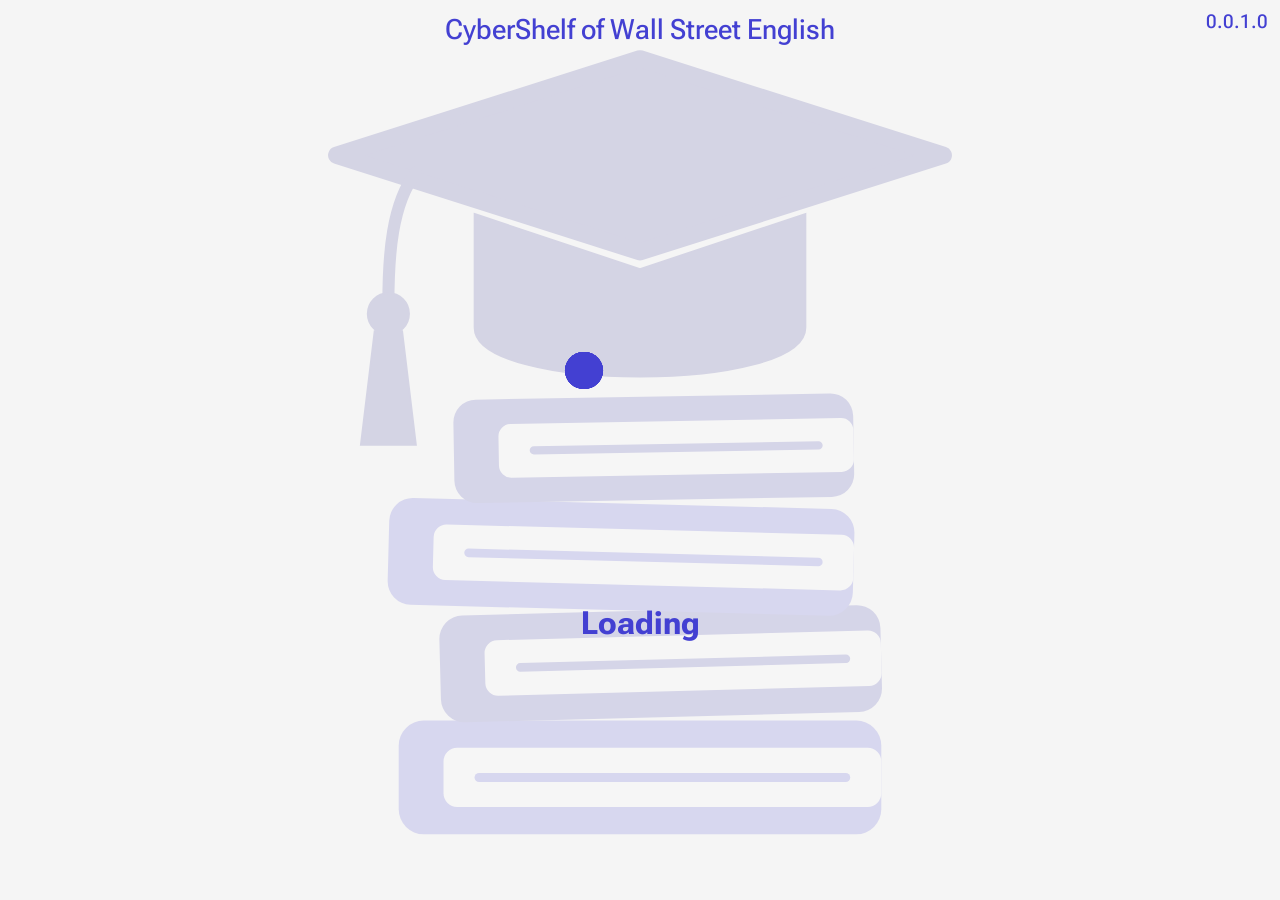
==== index.html @ a09a64a5 "Initial Commit" ====
<!doctype html>
<html lang="en">
  <head>
    <meta charset="utf-8" />
    <meta name="viewport" content="width=device-width, initial-scale=1.0" />
    <title>CyberShelf-Edu</title>
    <base href="/" />
    <link href="_framework/dotnet.i6yp0ubqe2.js" rel="preload" as="script" fetchpriority="high" crossorigin="anonymous" integrity="sha256-SuEP4t0B+l8JbkQjG1ASoic/8+xUgNBJdecXtfBS1C8=" />
    <!---->
    <link rel="stylesheet" href="css/app.css" />
    <link
      rel="stylesheet"
      href="_content/Radzen.Blazor/css/material-base.css"
    />
    <!-- If you add any scoped CSS files, uncomment the following to load them
    <link href="CyberShelf-Edu.styles.css" rel="stylesheet" /> -->
    <link href="manifest.webmanifest" rel="manifest" />
    <meta name="theme-color" content="#4340D2" />
    <link rel="icon" type="image/svg+xml" href="favicon.svg" />
    <link rel="icon" type="image/png" sizes="32x32" href="favicon-32.png" />
    <link rel="apple-touch-icon" sizes="180x180" href="apple-touch-icon.png" />
    <script type="importmap">{
  "imports": {
    "./_framework/blazor.webassembly.js": "./_framework/blazor.webassembly.w3qd1tpl0e.js",
    "./_framework/dotnet.js": "./_framework/dotnet.i6yp0ubqe2.js",
    "./_framework/dotnet.native.js": "./_framework/dotnet.native.b6l13xorvf.js",
    "./_framework/dotnet.runtime.js": "./_framework/dotnet.runtime.v06hirbjsv.js"
  },
  "scopes": {},
  "integrity": {
    "./_framework/blazor.webassembly.js": "sha256-lDXsDYFgm62F+YUvxES7IOTCXYpiHpU3uR45YdC6mq4=",
    "./_framework/blazor.webassembly.w3qd1tpl0e.js": "sha256-lDXsDYFgm62F+YUvxES7IOTCXYpiHpU3uR45YdC6mq4=",
    "./_framework/dotnet.i6yp0ubqe2.js": "sha256-SuEP4t0B+l8JbkQjG1ASoic/8+xUgNBJdecXtfBS1C8=",
    "./_framework/dotnet.js": "sha256-SuEP4t0B+l8JbkQjG1ASoic/8+xUgNBJdecXtfBS1C8=",
    "./_framework/dotnet.native.b6l13xorvf.js": "sha256-jZddobLBM2C3lQhYQ61xSQJ/WqD3eQCO3RzoHGaOjx0=",
    "./_framework/dotnet.native.js": "sha256-jZddobLBM2C3lQhYQ61xSQJ/WqD3eQCO3RzoHGaOjx0=",
    "./_framework/dotnet.runtime.js": "sha256-QbnqrZGHtGq7wudS17/AYEPpH9JkphrsyVllD6JHmds=",
    "./_framework/dotnet.runtime.v06hirbjsv.js": "sha256-QbnqrZGHtGq7wudS17/AYEPpH9JkphrsyVllD6JHmds="
  }
}</script>
    <!---->
    <script src="js/language.js"></script>
    <script src="js/branding.js"></script>
    <script src="_welcome/welcome.js"></script>

    <style>
      /* Blazor Default */
      .valid.modified:not([type="checkbox"]) {
        outline: 1px solid #26b050;
      }

      .invalid {
        outline: 1px solid red;
      }

      .validation-message {
        color: red;
      }

      #blazor-error-ui {
        color-scheme: light only;
        background: lightyellow;
        bottom: 0;
        box-shadow: 0 -1px 2px rgba(0, 0, 0, 0.2);
        box-sizing: border-box;
        display: none;
        left: 0;
        padding: 0.6rem 1.25rem 0.7rem 1.25rem;
        position: fixed;
        width: 100%;
        z-index: 3001;
      }

      #blazor-error-ui .dismiss {
        cursor: pointer;
        position: absolute;
        right: 0.75rem;
        top: 0.5rem;
      }

      .blazor-error-boundary {
        background:
          url([data-uri])
            no-repeat 1rem/1.8rem,
          #b32121;
        padding: 1rem 1rem 1rem 3.7rem;
        color: white;
      }

      .blazor-error-boundary::after {
        content: "An error has occurred.";
      }

      code {
        color: #c02d76;
      }

      .form-floating > .form-control-plaintext::placeholder,
      .form-floating > .form-control::placeholder {
        color: var(--bs-secondary-color);
        text-align: end;
      }

      .form-floating > .form-control-plaintext:focus::placeholder,
      .form-floating > .form-control:focus::placeholder {
        text-align: start;
      }
    </style>
  </head>

  <body>
    <div id="Welcome">
      <link href="_welcome/welcome.css" rel="stylesheet" />
      <!---->
      <div id="Background" aria-hidden="true">
        <svg viewBox="0 0 380 470">
          <g transform="rotate(0 190 425)">
            <rect x="50" y="392" width="280" height="66" rx="14.52" class="p" />
            <rect
              x="76"
              y="407.84"
              width="254"
              height="34.32"
              rx="7.92"
              class="w"
            />
            <rect
              x="94"
              y="422.36"
              width="218"
              height="5.28"
              rx="2.64"
              class="p"
            />
          </g>
          <g transform="rotate(-1.5 202 359)">
            <rect x="74" y="328" width="256" height="62" rx="13.64" class="d" />
            <rect
              x="100"
              y="342.88"
              width="230"
              height="32.24"
              rx="7.4399999999999995"
              class="w"
            />
            <rect
              x="118"
              y="356.52"
              width="194"
              height="4.96"
              rx="2.48"
              class="d"
            />
          </g>
          <g transform="rotate(1.5 179 297)">
            <rect x="44" y="266" width="270" height="62" rx="13.64" class="p" />
            <rect
              x="70"
              y="280.88"
              width="244"
              height="32.24"
              rx="7.4399999999999995"
              class="w"
            />
            <rect
              x="88"
              y="294.52"
              width="208"
              height="4.96"
              rx="2.48"
              class="p"
            />
          </g>
          <g transform="rotate(-1 198 234)">
            <rect x="82" y="204" width="232" height="60" rx="13.2" class="d" />
            <rect
              x="108"
              y="218.4"
              width="206"
              height="31.200000000000003"
              rx="7.199999999999999"
              class="w"
            />
            <rect
              x="126"
              y="231.6"
              width="170"
              height="4.8"
              rx="2.4"
              class="d"
            />
          </g>
          <path
            class="dd"
            d="M94 98L190 130L286 98V164C286 202 94 202 94 164Z"
          />
          <path
            class="dd"
            d="M190 8L366 64L190 120L14 64Z"
            stroke-linejoin="round"
            stroke-width="10"
          />
          <path
            d="M60 74C46 92 44 122 44 150"
            fill="none"
            class="tassel"
            stroke-width="7"
            stroke-linecap="round"
          />
          <circle cx="44" cy="156" r="12" class="dd" />
          <path class="dd" d="M36 166H52L60 232H28Z" />
        </svg>
      </div>
      <!---->
      <div id="Organization" hidden>
        <img id="OrganizationLogo" alt="" hidden />
        <div id="OrganizationTitle"></div>
      </div>
      <!---->
      <div id="Content">
        <div id="LogoBox" style="position: relative">
          <div id="Flash"></div>
          <div id="Logo">
            <svg viewBox="36 62 440 408" role="img" aria-label="CyberShelf-Edu">
              <g class="book" style="--book: 0; --book-size: 0.61">
                <rect x="86" y="92" width="62" height="152" rx="7" class="p" />
                <rect x="98" y="112" width="38" height="10" rx="3" class="w" />
                <rect x="98" y="130" width="38" height="10" rx="3" class="w" />
              </g>
              <g class="book" style="--book: 1; --book-size: 0.04">
                <rect
                  x="156"
                  y="124"
                  width="46"
                  height="120"
                  rx="7"
                  class="d"
                />
                <rect x="167" y="206" width="24" height="8" rx="3" class="w" />
              </g>
              <g class="book" style="--book: 2; --book-size: 1">
                <rect x="210" y="70" width="72" height="174" rx="7" class="p" />
                <rect x="224" y="96" width="44" height="44" rx="5" class="w" />
                <rect x="224" y="206" width="44" height="8" rx="3" class="w" />
              </g>
              <g transform="rotate(-14 318 244)">
                <g class="book" style="--book: 3; --book-size: 0.54">
                  <rect
                    x="318"
                    y="96"
                    width="50"
                    height="148"
                    rx="7"
                    class="d"
                  />
                  <rect
                    x="330"
                    y="118"
                    width="26"
                    height="8"
                    rx="3"
                    class="w"
                  />
                </g>
              </g>
              <g class="book" style="--book: 4; --book-size: 0">
                <rect
                  x="374"
                  y="126"
                  width="44"
                  height="118"
                  rx="7"
                  class="p"
                />
                <rect x="385" y="146" width="22" height="8" rx="3" class="w" />
              </g>
              <g class="shelf">
                <rect
                  x="44"
                  y="244"
                  width="424"
                  height="22"
                  rx="11"
                  class="p"
                />
                <rect x="82" y="262" width="20" height="36" rx="6" class="p" />
                <rect x="410" y="262" width="20" height="36" rx="6" class="p" />
              </g>
              <path
                class="cord"
                d="M300 266C300 322 212 296 212 354"
                fill="none"
                stroke-width="12"
                stroke-linecap="round"
              />
              <g class="keyboard">
                <path
                  class="p"
                  d="M122 350H390a10 10 0 0 1 8.4 4.6L456 446a10 10 0 0 1-8.4 15.4H64.4a10 10 0 0 1-8.4-15.4L113.6 354.6A10 10 0 0 1 122 350z"
                />
                <polygon
                  points="126.9,362.3 152.4,362.3 145.0,383.8 117.6,383.8"
                  class="w"
                />
                <polygon
                  points="156.0,362.3 181.5,362.3 176.1,383.8 148.8,383.8"
                  class="w"
                />
                <polygon
                  points="185.1,362.3 210.6,362.3 207.3,383.8 180.0,383.8"
                  class="w"
                />
                <polygon
                  points="214.1,362.3 239.7,362.3 238.5,383.8 211.1,383.8"
                  class="w"
                />
                <polygon
                  points="243.2,362.3 268.8,362.3 269.7,383.8 242.3,383.8"
                  class="w"
                />
                <polygon
                  points="272.3,362.3 297.9,362.3 300.9,383.8 273.5,383.8"
                  class="w"
                />
                <polygon
                  points="301.4,362.3 326.9,362.3 332.0,383.8 304.7,383.8"
                  class="w"
                />
                <polygon
                  points="330.5,362.3 356.0,362.3 363.2,383.8 335.9,383.8"
                  class="w"
                />
                <polygon
                  points="359.6,362.3 385.1,362.3 394.4,383.8 367.0,383.8"
                  class="w"
                />
                <polygon
                  points="112.4,395.9 140.8,395.9 133.4,417.4 103.2,417.4"
                  class="w"
                />
                <polygon
                  points="144.8,395.9 173.1,395.9 167.8,417.4 137.6,417.4"
                  class="w"
                />
                <polygon
                  points="177.1,395.9 205.5,395.9 202.2,417.4 172.0,417.4"
                  class="w"
                />
                <polygon
                  points="209.5,395.9 237.8,395.9 236.7,417.4 206.5,417.4"
                  class="w"
                />
                <polygon
                  points="241.8,395.9 270.2,395.9 271.1,417.4 240.9,417.4"
                  class="w"
                />
                <polygon
                  points="274.2,395.9 302.5,395.9 305.5,417.4 275.3,417.4"
                  class="w"
                />
                <polygon
                  points="306.5,395.9 334.9,395.9 340.0,417.4 309.8,417.4"
                  class="w"
                />
                <polygon
                  points="338.9,395.9 367.2,395.9 374.4,417.4 344.2,417.4"
                  class="w"
                />
                <polygon
                  points="371.2,395.9 399.6,395.9 408.8,417.4 378.6,417.4"
                  class="w"
                />
                <polygon
                  points="98.0,429.5 147.6,429.5 141.2,451.0 88.7,451.0"
                  class="w"
                />
                <polygon
                  points="152.9,429.5 359.1,429.5 365.1,451.0 146.9,451.0"
                  class="w space"
                />
                <polygon
                  points="364.4,429.5 414.0,429.5 423.3,451.0 370.8,451.0"
                  class="w"
                />
              </g>
            </svg>
          </div>
          <div id="Spinner" aria-hidden="true">
            <div class="spinner-dot"></div>
            <div class="spinner-dot"></div>
            <div class="spinner-dot"></div>
            <div class="spinner-dot"></div>
            <div class="spinner-dot"></div>
            <div class="spinner-dot"></div>
          </div>
        </div>

        <div
          id="ProgressText"
          role="status"
          aria-label="Loading"
          data-i18n-label="Loading"
        ></div>
      </div>
      <!---->
      <div id="AppVersion"></div>
    </div>

    <div id="Application"></div>

    <div id="blazor-error-ui">
      <span data-i18n="UnhandledError">An unhandled error has occurred.</span>
      <a href="." class="reload" data-i18n="Reload">Reload</a>
      <span class="dismiss">🗙</span>
    </div>

    <!-- Framework (Blazor.start() is called from _welcome/welcome.js) -->
    <script
      src="_framework/blazor.webassembly.w3qd1tpl0e.js"
      autostart="false"
    ></script>
    <script>
      navigator.serviceWorker.register("service-worker.js", {
        updateViaCache: "none",
      });
    </script>

    <!-- Radzen Components -->
    <script src="_content/Radzen.Blazor/Radzen.Blazor.min.js"></script>
  </body>
</html>
---- css/app.css ----
/* ==============================================================
    Initial initialization 
   ============================================================== */

@media (prefers-reduced-motion: no-preference) {
    :root {
        scroll-behavior: smooth;
    }
}

:root {
    font-family: var(--rz-text-font-family);
    color: var(--rz-text-color);
    font-size: var(--rz-body-font-size);
    line-height: var(--rz-body-line-height);
    background-color: var(--rz-body-background-color);
    /* *** */
    font-size: var(--rz-root-font-size);
    /* *** */
    --ui-z-cover: 7;
    --ui-z-info: 6;
    --ui-z-busy: 5;
    --ui-z-navbar: 4;
    --ui-z-book-ctr: 3;
    --ui-z-book-view: 2;
    --ui-z-elevated: 1;
    /* *** */
    --ui-icon-tn: 12px;
    --ui-icon-sm: 18px;
    --ui-icon-md: 24px;
    --ui-icon-lg: 36px;
    --ui-icon-hg: 48px;
    --ui-icon-gn: 64px;
    /* *** */
    --ui-image-tn: 80px;
    --ui-image-sm: 96px;
    --ui-image-md: 128px;
    --ui-image-lg: 160px;
    --ui-image-hg: 224px;
    --ui-image-gn: 256px;
    /* *** */
    --ui-btn-tn: 18px;
    --ui-btn-sm: 26px;
    --ui-btn-md: 34px;
    --ui-btn-md-r: 42px;
    --ui-btn-lg: 52px;
    --ui-btn-hg: 70px;
    --ui-btn-gn: 92px;
    /* *** */
    --ui-info-bg: #e4edfe;
    /* *** */
    --ui-packctr-width-xs: 340px;
    --ui-packctr-width: 380px;
    --ui-packctr-width-lg: 440px;
    --ui-packctr-list-max-height: 500px;
    /* *** */
    --folder-color: goldenrod;
    --folder-color-dark: #B8860B;
    --suite-color: #b8860b;
    --book-color: #5C2D91;
    --book-color-lighter: #AA92C4;
    --book-bg: #f5f1f8;
    --book-bg-darker: #e9e0f0;
    --package-color: #2475BE;
    --selitem-bg: #DFDFF1;
    --selitem-color-br: var(--rz-primary);
    --item-focus-color: orange;
    --item-focus-bg: white;
    /* *** */
    --diode-active-color: #00ff00;
}


*,
*::before,
*::after {
    box-sizing: border-box;
}

html,
body,
#Application {
    height: 100%;
    width: 100%;
    padding: 0px;
    margin: 0px;
    overflow: hidden;
}

body {
    font-family: var(--rz-text-font-family);
    color: var(--rz-text-color);
    font-size: var(--rz-body-font-size);
    line-height: var(--rz-body-line-height);
    background-color: var(--rz-body-background-color);
}

#Application {
    opacity: 0;
    transition: opacity 0.3s;
}

#Application.running {
    opacity: 1;
}

/* ==============================================
    User interface
   ============================================== */

.ui-size-inherit {
    width: inherit;
    height: inherit;
}

/* icon font size */

.ui-icon-tn {
    font-size: var(--ui-icon-tn);
}

.ui-icon-sm {
    font-size: var(--ui-icon-sm);
}

.ui-icon-md {
    font-size: var(--ui-icon-md);
}

.ui-icon-lg {
    font-size: var(--ui-icon-lg);
}

.ui-icon-hg {
    font-size: var(--ui-icon-hg);
}

.ui-icon-gn {
    font-size: var(--ui-icon-gn);
}

/* icon box size */

.ui-icon-box-tn {
    width: var(--ui-icon-tn);
    min-width: var(--ui-icon-tn);
    height: var(--ui-icon-tn);
    min-height: var(--ui-icon-tn);
}

.ui-icon-box-sm {
    width: var(--ui-icon-sm);
    min-width: var(--ui-icon-sm);
    height: var(--ui-icon-sm);
    min-height: var(--ui-icon-sm);
}

.ui-icon-box-md {
    width: var(--ui-icon-md);
    min-width: var(--ui-icon-md);
    height: var(--ui-icon-md);
    min-height: var(--ui-icon-md);
}

.ui-icon-box-lg {
    width: var(--ui-icon-lg);
    min-width: var(--ui-icon-lg);
    height: var(--ui-icon-lg);
    min-height: var(--ui-icon-lg);
}

.ui-icon-box-hg {
    width: var(--ui-icon-hg);
    min-width: var(--ui-icon-hg);
    height: var(--ui-icon-hg);
    min-height: var(--ui-icon-hg);
}

.ui-icon-box-gn {
    width: var(--ui-icon-gn);
    min-width: var(--ui-icon-gn);
    height: var(--ui-icon-gn);
    min-height: var(--ui-icon-gn);
}

/* Image sizes */

.ui-image-box-tn {
    width: var(--ui-image-tn);
    min-width: var(--ui-image-tn);
    height: var(--ui-image-tn);
    min-height: var(--ui-image-tn);
}

.ui-image-box-sm {
    width: var(--ui-image-sm);
    min-width: var(--ui-image-sm);
    height: var(--ui-image-sm);
    min-height: var(--ui-image-sm);
}

.ui-image-box-md {
    width: var(--ui-image-md);
    min-width: var(--ui-image-md);
    height: var(--ui-image-md);
    min-height: var(--ui-image-md);
}

.ui-image-box-lg {
    width: var(--ui-image-lg);
    min-width: var(--ui-image-lg);
    height: var(--ui-image-lg);
    min-height: var(--ui-image-lg);
}

.ui-image-box-hg {
    width: var(--ui-image-hg);
    min-width: var(--ui-image-hg);
    height: var(--ui-image-hg);
    min-height: var(--ui-image-hg);
}

.ui-image-box-gn {
    width: var(--ui-image-gn);
    min-width: var(--ui-image-gn);
    height: var(--ui-image-gn);
    min-height: var(--ui-image-gn);
}

/* Toolbar & tool buttons */

.ui-toolbar {
    position: relative;
    background-color: var(--rz-base-300);
}

.ui-btn-tn {
    width: var(--ui-btn-tn);
    height: var(--ui-btn-tn);
}

.ui-btn-sm {
    width: var(--ui-btn-sm);
    height: var(--ui-btn-sm);
}

.ui-btn-md {
    width: var(--ui-btn-md);
    height: var(--ui-btn-md);
}

.ui-btn-lg {
    width: var(--ui-btn-lg);
    height: var(--ui-btn-lg);
}

.ui-btn-hg {
    width: var(--ui-btn-hg);
    height: var(--ui-btn-hg);
}

.ui-btn-gn {
    width: var(--ui-btn-gn);
    height: var(--ui-btn-gn);
}

/* Border */

.ui-border-round {
    border-radius: 50% !important;
}

/* Tool button (ToolButton.razor) */

.ui-btn {
    display: flex;
    align-items: center;
    justify-content: center;
    padding: 0;
}

.ui-btn-wide-1 {
    min-width: 5em;
}

.ui-btn-wide-2 {
    min-width: 8em;
}

/* Tool Divider (ToolDivider.razor) */

.ui-tool-divider {
    background-color: var(--rz-base-500);
    border: none;
}

/* Dialog Support */

.ui-dlg-button {
    border-radius: var(--rz-border-radius-8);
    min-width: 8em;
}

/* ------------------------------ */
/* Utilities                      */

.ui-w-fit {
    width: fit-content !important;
    max-width: 100%;
}

.ui-max-fill {
    width: 100%;
    height: 100%;
}

.ui-winbtn {
    width: 40px;
}
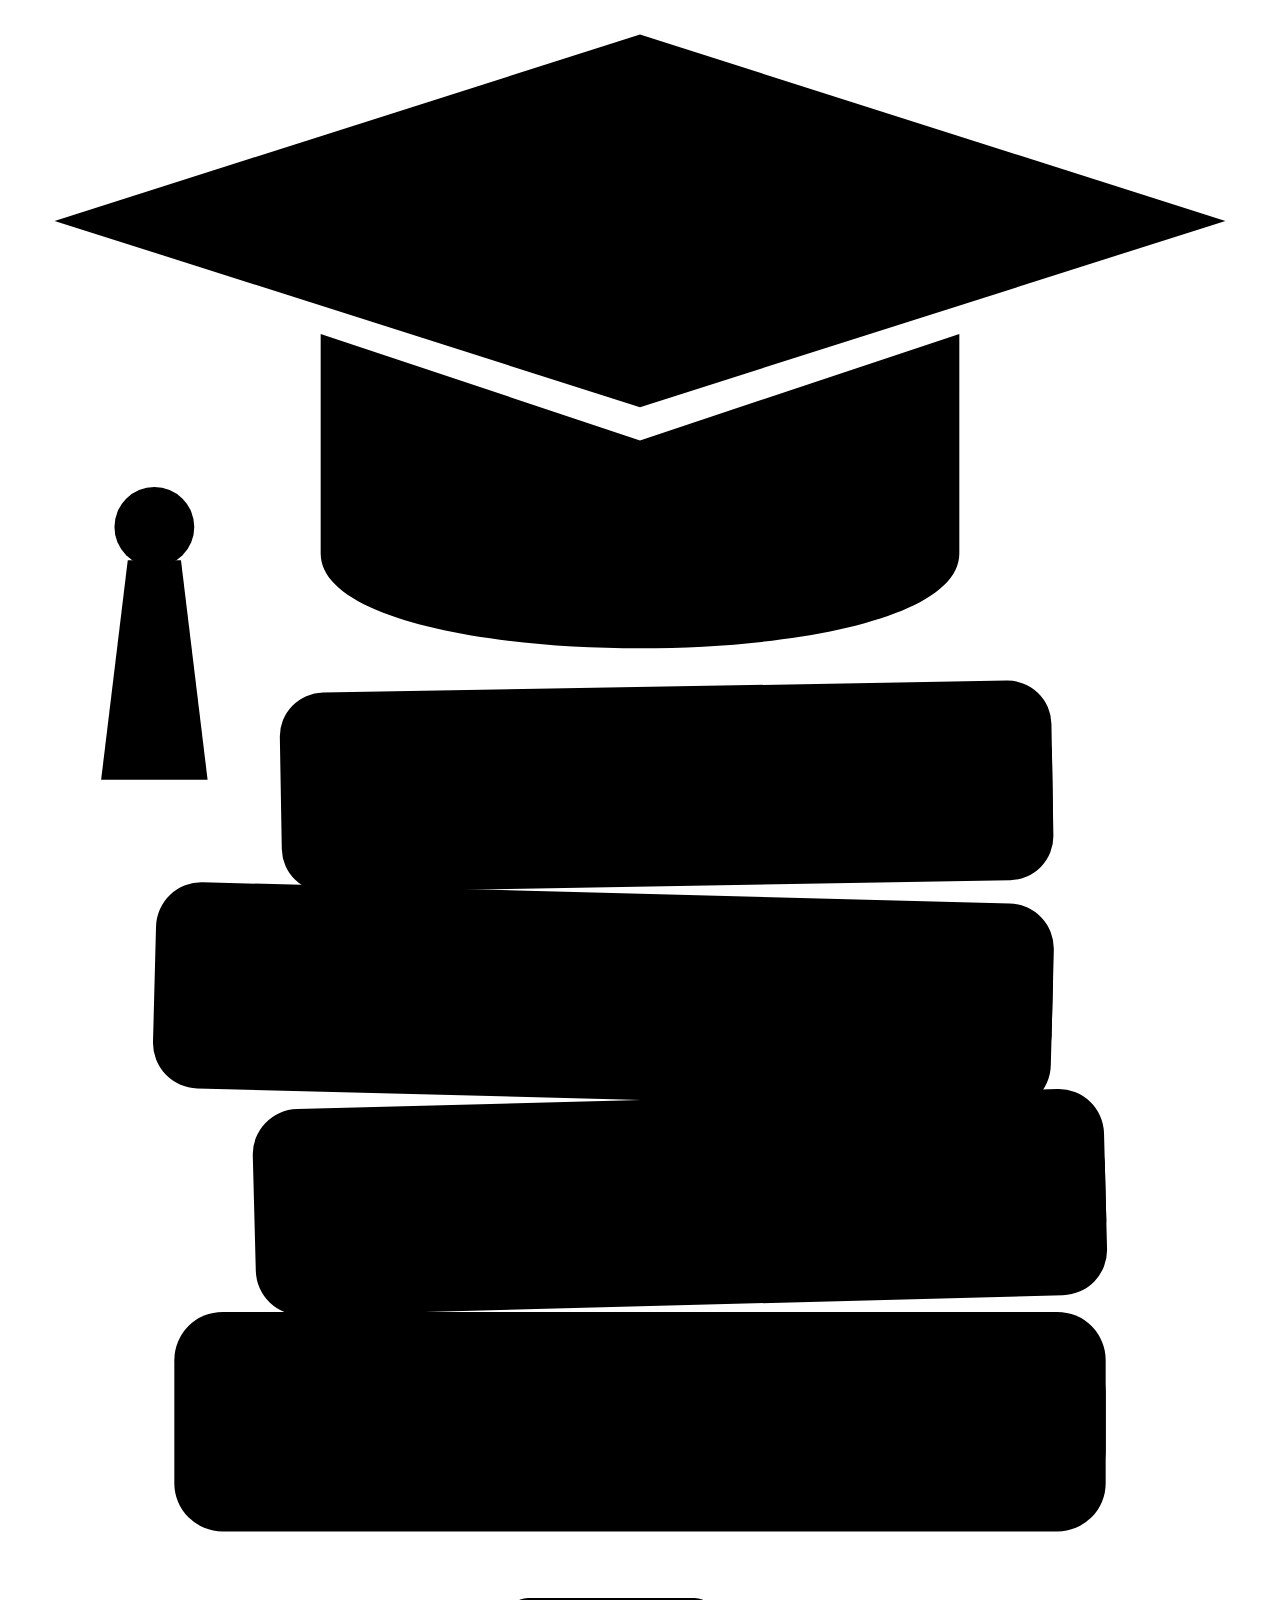
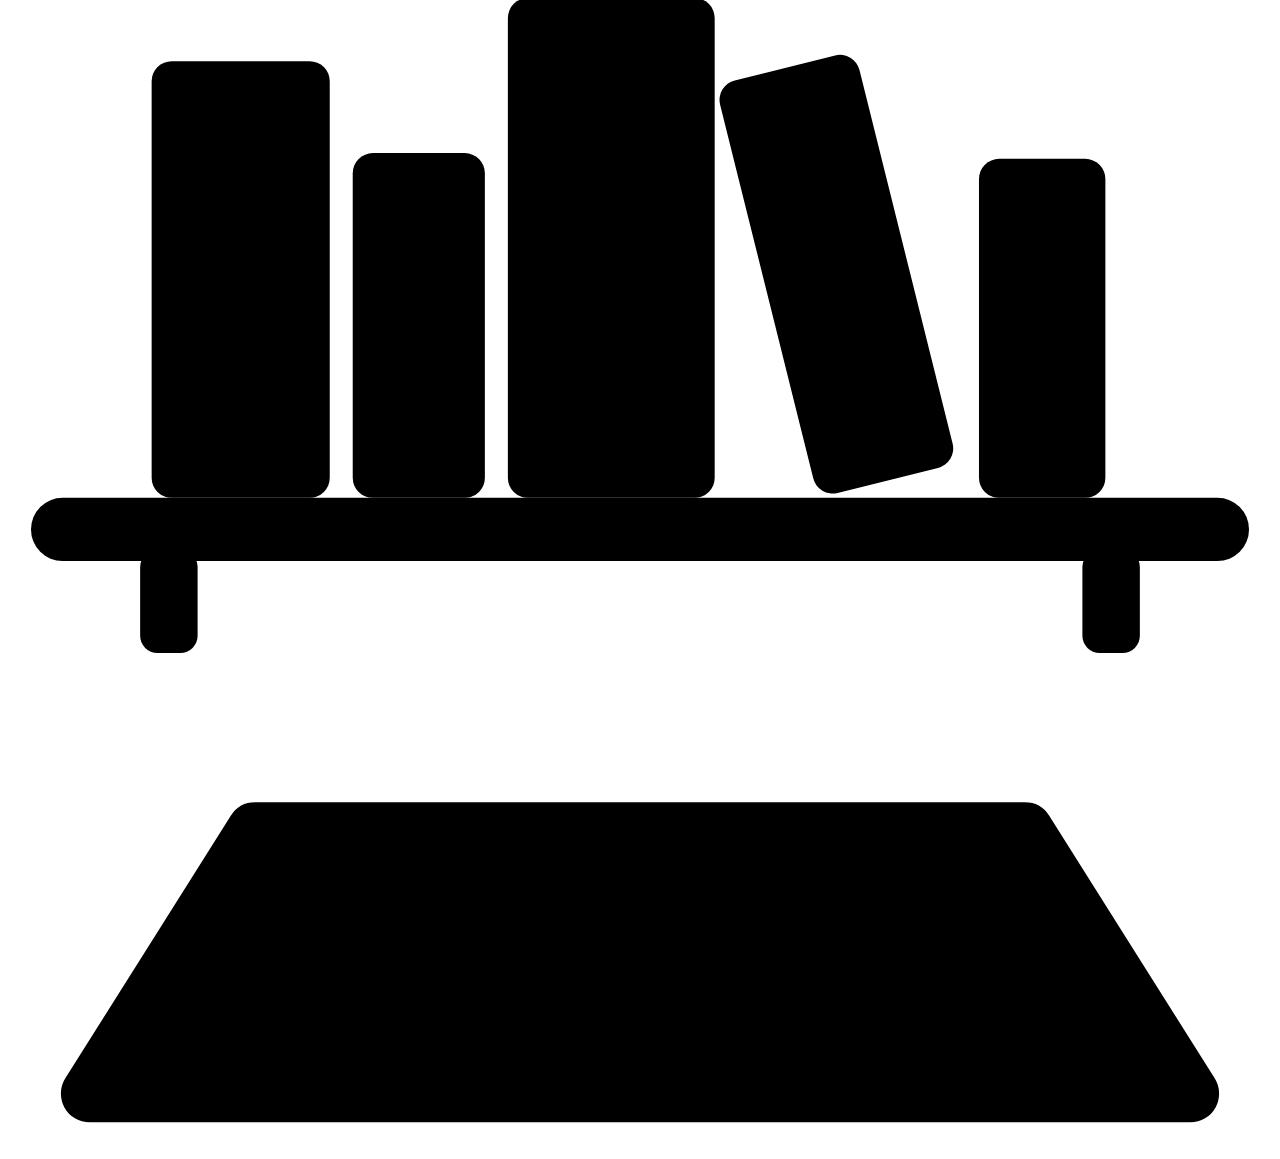
==== commit 71a1fcb5: "fix: base href" ====
--- a/index.html
+++ b/index.html
@@ -4,7 +4,7 @@
     <meta charset="utf-8" />
     <meta name="viewport" content="width=device-width, initial-scale=1.0" />
     <title>CyberShelf-Edu</title>
-    <base href="/" />
+    <base href="/CyberShelfEduHost/" />
     <link href="_framework/dotnet.i6yp0ubqe2.js" rel="preload" as="script" fetchpriority="high" crossorigin="anonymous" integrity="sha256-SuEP4t0B+l8JbkQjG1ASoic/8+xUgNBJdecXtfBS1C8=" />
     <!---->
     <link rel="stylesheet" href="css/app.css" />
